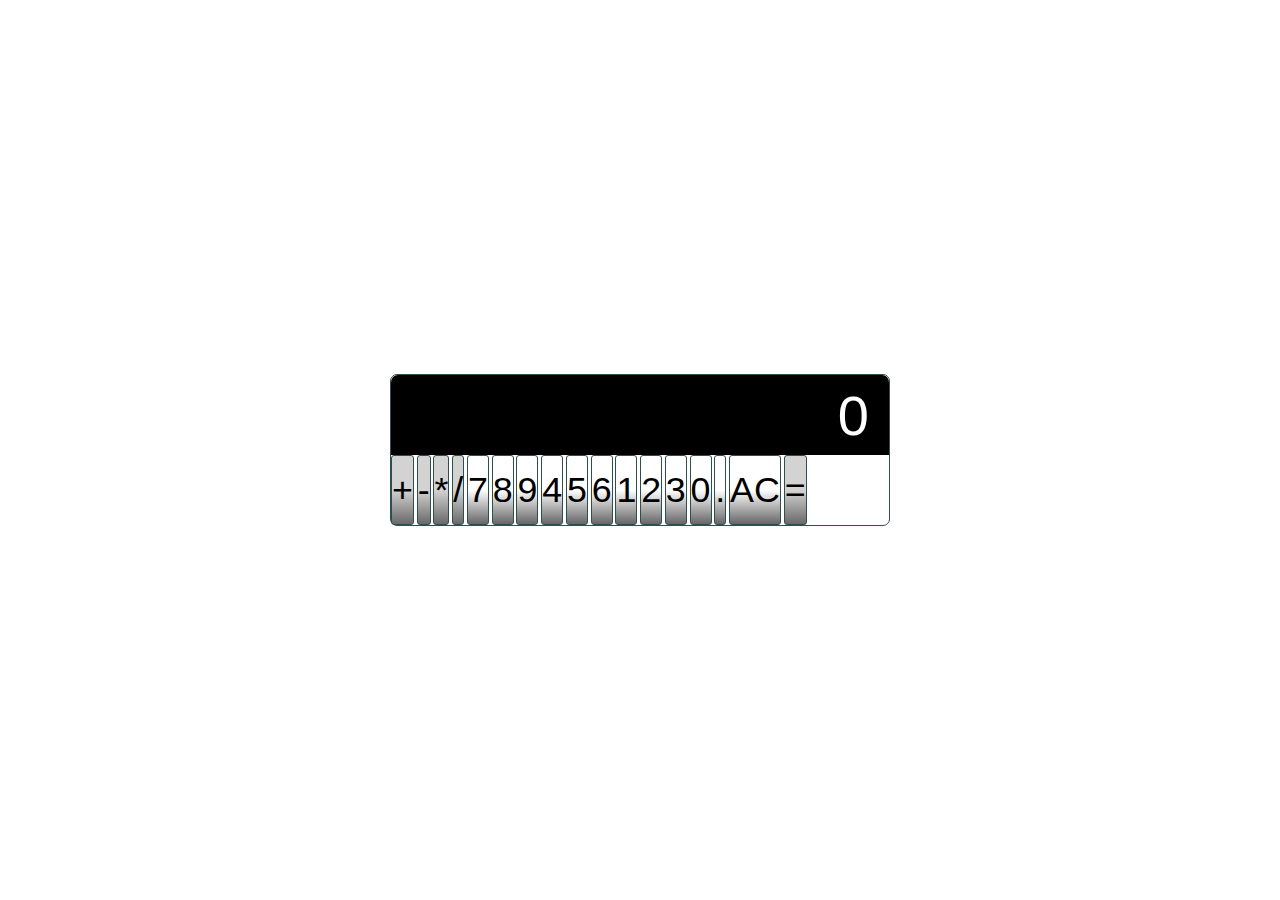
==== Calculator/calculator.html @ 5522034d "fixed tictac" ====
<!DOCTYPE html>
<html lang="en">
  <head>
    <meta charset="utf-8">
    <Title>Calculator</Title>
    <meta name="description" content="A basic HTML, CSS and JavaScript Calculator">
    <meta name="author" content="Connor G Morse">
    <link rel="stylesheet" href="./Css/CSS.css">
    <script src="./Js/js.js" defer></script>
  </head>
  <body>
    <div class="calculator">
        <input typle="text" class="calculator-screen" value="0" disabled>
        <div class="calculator-keys">
            <button type="button" class="operator" value="+">+</button>
            <button type="button" class="operator" value="-">-</button>
            <button type="button" class="operator" value="*">*</button>
            <button type="button" class="operator" value="/">/</button>

            <button type="button" value="7">7</button>
            <button type="button" value="8">8</button>
            <button type="button" value="9">9</button>

            <button type="button" value="4">4</button>
            <button type="button" value="5">5</button>
            <button type="button" value="6">6</button>

            <button type="button" value="1">1</button>
            <button type="button" value="2">2</button>
            <button type="button" value="3">3</button>

            <button type="button" value="0">0</button>
            <button type="button" class="decimal function" value=".">.</button>
            <button type="button" class="all clear function" value="all-clear">AC</button>

            <button type="button" class="equal-sign operator" value="=">=</button>
        </div>
    </div>



  </body>


  
</html>
---- Calculator/Css/CSS.css ----
html{
    font-size: 70%;
    box-sizing: border-box;
}

*, *::before, *::after {
    margin: 0;
    padding: 0;
    box-sizing: inherit;
}

.calculator{
    border: 1.2px solid darkslategray;
    border-radius: 7px;
    position: absolute;
    top: 50%;
    left: 50%;
    transform: translate(-50%, -50%);
    width: 500px;
}

.calculator-screen {
    width: 100%;
    font-size: 5rem;
    height: 80px;
    border: none;
    background-color: black;
    color: white;
    text-align: right;
    padding-right: 20px;
    padding-left: 20px;
    border-radius: 7px 7px 0px 0px;
}

button{
    height: 70px;
    border-radius: 3px;
    border: 1px solid darkslategray;
    background-color: transparent;
    font-size: 3.2rem;
    color: black;
    background-image: linear-gradient(to bottom, transparent, transparent 50%, rgba(0,0,0,0.6));
    text-shadow: 0 0 0 1px rgba(255,255,255,.04);
    box-shadow: inset 0 0 0 1px rgba(255,255,255,0.5),
    inset 0 1px 0 0 rgba(255,255,255,0.5),
    inset 0 -1px 0 0 rgba(255,255,255,0.5),
    0 1px 0 0 rgba(255,255,255,0.5),
}

button:hover {
    background-color: #e1e1e1;
}

.operator {
    color: black;
    background-image: linear-gradient(to bottom, transparent, transparent 50%, rgba(0,0,0,0.5));
    background-color: lightgrey;
}
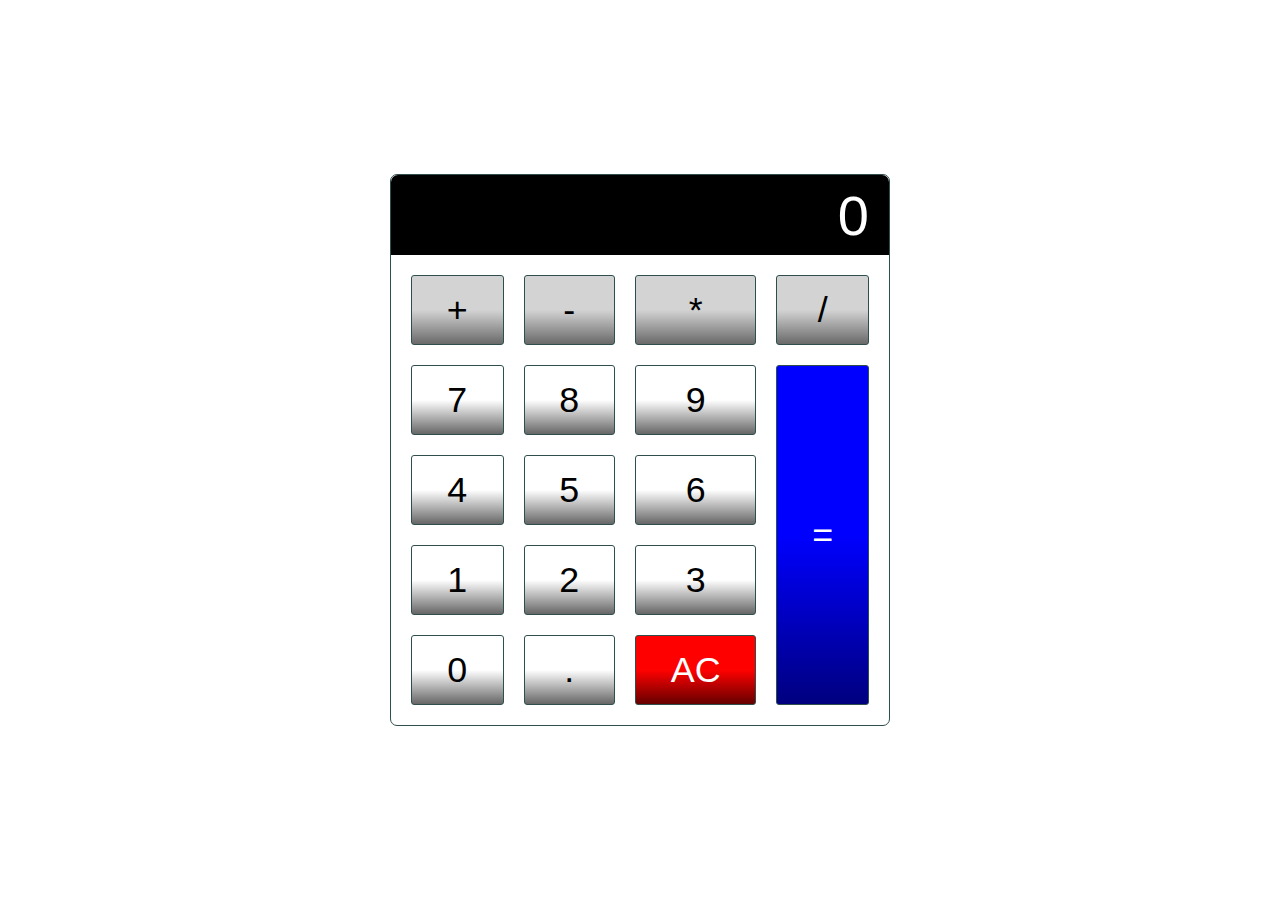
==== commit 52790068: "Added Calculator" ====
--- a/Calculator/calculator.html
+++ b/Calculator/calculator.html
@@ -31,7 +31,7 @@
 
             <button type="button" value="0">0</button>
             <button type="button" class="decimal function" value=".">.</button>
-            <button type="button" class="all clear function" value="all-clear">AC</button>
+            <button type="button" class="all-clear" value="all-clear">AC</button>
 
             <button type="button" class="equal-sign operator" value="=">=</button>
         </div>
--- a/Calculator/Css/CSS.css
+++ b/Calculator/Css/CSS.css
@@ -55,4 +55,29 @@
     color: black;
     background-image: linear-gradient(to bottom, transparent, transparent 50%, rgba(0,0,0,0.5));
     background-color: lightgrey;
+}
+
+.all-clear{
+    background-color: red;
+    border-color: darkslategray;
+    color: #ffff;
+}
+
+.equal-sign {
+    background-color: blue;
+    border-color: darkslategray;
+    color: #fff;
+    height: 100%;
+    grid-area: 2/4/6/5;
+}
+
+.equal-sign:hover {
+    background-color: darkblue;
+}
+
+.calculator-keys{
+    display: grid;
+    grid-template-columns: repeat(4. 1fr);
+    grid-gap: 20px;
+    padding: 20px;
 }